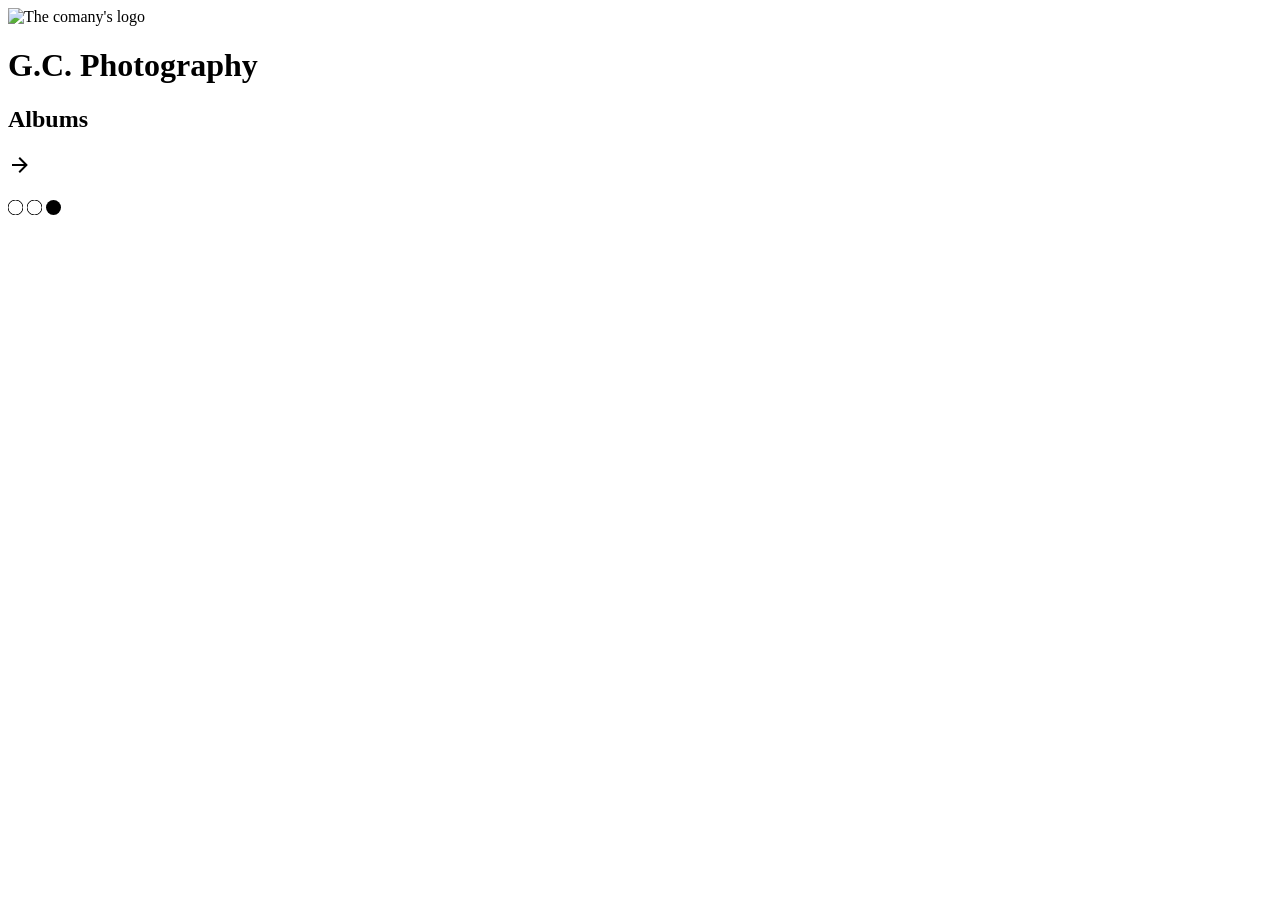
==== static/albums.html @ b633cdf7 "Finish "Albums" page animations" ====
<!DOCTYPE html>
<html lang="en">

<head>
	<meta charset="UTF-8">
	<meta name="viewport" content="width=device-width, initial-scale=1">
	<title>G.C. Photography | Albums</title>
	<link href="/styles.css" rel="stylesheet">
</head>

<body>
	<!-- Content -->
	<div id="album-page-content" class="stretched-height margin-bt-sm no-select">

		<dialog id="photo-modal">
			<div class="vbox centered-main box-spacing-sm no-select">
				<!-- Image -->
				<img class="flexbox-res-img fade add-fade-out" src="/resources/series.webp" alt="">

				<img class="icon align-end squish" src="/resources/hq.svg"
					alt="Show high quality version">

				<h2 class="center-txt">Caption</h2>

				<!-- Image Props -->
				<div class="hbox centered-main box-spacing-sm padding-sm">
					<div class="hbox centered-cross box-spacing-xxs">
						<img class="icon" src="/resources/shutter-speed.svg"
							alt="Camera shutter speed">
						<h3>1/200</h3>
					</div>
					<div class="hbox centered-cross box-spacing-xxs">
						<img class="icon" src="/resources/aperture.svg" alt="Camera aperture">
						<h3>f/1.8</h3>
					</div>

					<div class="flex-one margin-m"></div>

					<div class="hbox centered-cross box-spacing-xxs">
						<img class="icon" src="/resources/iso.svg" alt="Camera iso">
						<h3>800</h3>
					</div>
					<div class="hbox centered-cross box-spacing-xxs">
						<img class="icon" src="/resources/focal-length.svg"
							alt="Camera focal length">
						<h3>18mm</h3>
					</div>
				</div>
			</div>
		</dialog>

		<!-- Header -->
		<div class="hbox centered-main w100 padding-lr-175 fade header">
			<div id="header-text" class="hbox centered-cross box-spacing-sm no-wrap">
				<img src="/resources/logo.svg" alt="The comany's logo" width="32" height="32">
				<h1 id="contact-pg-bname" class="font-size-m">G.C. Photography</h1>
			</div>

			<div class="flex-one margin-m"></div>

			<!-- Indicator -->
			<div id="indicator" class="hbox centered-main box-spacing-m">
				<div class="vbox center-main">
					<h2 id="indicator-text"
						class="fade-in-text font-size-xl font-weight-n squish">Albums
					</h2>
					<div class="hbox center-main center-cross box-spacing-xs align-start">
						<svg xmlns="http://www.w3.org/2000/svg" viewBox="0 0 24 24" width="24"
							height="24" fill="currentColor"
							class="display-none rotate-180 delayed">
							<path
								d="M4 11v2h12l-5.5 5.5 1.42 1.42L19.84 12l-7.92-7.92L10.5 5.5 16 11H4z" />
						</svg>

						<h3 id="album-name"
							class="font-size-s font-weight-n add-fade-out no-wrap">
					</div>
					</h3>
				</div>

				<div class="vbox box-spacing-sm">
					<svg class="collapsible" width="15" height="15" fill="none" stroke="black"
						xmlns="http://www.w3.org/2000/svg">
						<ellipse cx="7.5" cy="7.5" rx="7.5" ry="7.5" />
					</svg>
					<svg class="collapsible" width="15" height="15" fill="none" stroke="black"
						xmlns="http://www.w3.org/2000/svg">
						<ellipse cx="7.5" cy="7.5" rx="7.5" ry="7.5" />
					</svg>
					<svg id="indicator-active" width="15" height="15"
						xmlns="http://www.w3.org/2000/svg">
						<ellipse cx="7.5" cy="7.5" rx="7.5" ry="7.5" />
					</svg>
				</div>
			</div>

			<div class="flex-one header-bspacer margin-l"></div>
		</div>


		<div class="vbox centered-main centered-cross stretched-height box-spacing-m padding-m">
			<!-- AlbumThumbnails -->
			<div id="album-thumbnails" class="photo-wall center-self">
			</div>
		</div>
	</div>
	<script src="/index.js">
	</script>
</body>

</html>
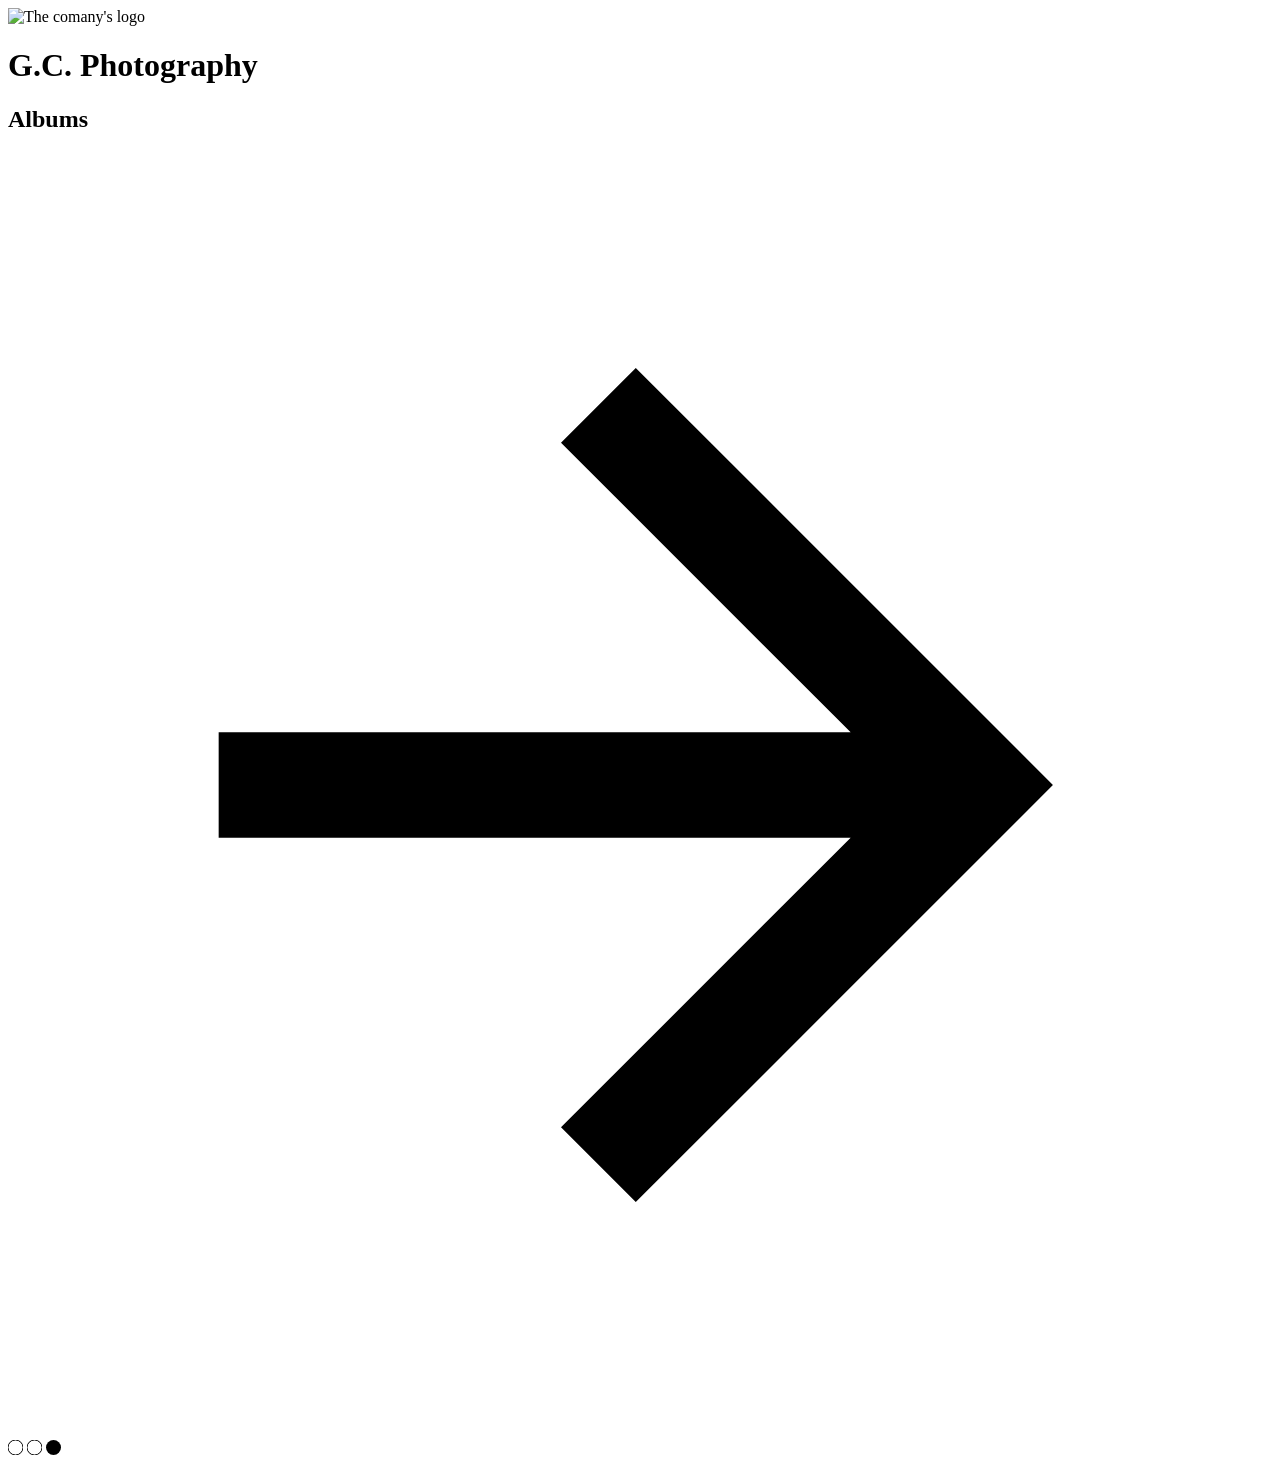
==== commit 79bcc808: "Format file" ====
--- a/static/albums.html
+++ b/static/albums.html
@@ -13,12 +13,12 @@
 	<div id="album-page-content" class="stretched-height margin-bt-sm no-select">
 
 		<dialog id="photo-modal">
-			<div class="vbox centered-main box-spacing-sm no-select">
+			<div class="vbox centered-main centered-cross box-spacing-sm no-select padding-sm">
 				<!-- Image -->
-				<img class="flexbox-res-img fade add-fade-out" src="/resources/series.webp" alt="">
+				<img class="flexbox-res-img fade add-fade-out" src="/resources/model.jpg" alt="">
 
-				<img class="icon align-end squish" src="/resources/hq.svg"
-					alt="Show high quality version">
+				<img data-show-hq="false" id="hq-icon" class="icon align-end squish"
+					src="/resources/hq.svg" alt="Show high quality version">
 
 				<h2 class="center-txt">Caption</h2>
 
@@ -61,21 +61,21 @@
 			<!-- Indicator -->
 			<div id="indicator" class="hbox centered-main box-spacing-m">
 				<div class="vbox center-main">
-					<h2 id="indicator-text"
-						class="fade-in-text font-size-xl font-weight-n squish">Albums
+					<h2 id="indicator-text" class="fade-in-text font-size-xl font-weight-n squish">
+						Albums
 					</h2>
-					<div class="hbox center-main center-cross box-spacing-xs align-start">
-						<svg xmlns="http://www.w3.org/2000/svg" viewBox="0 0 24 24" width="24"
-							height="24" fill="currentColor"
-							class="display-none rotate-180 delayed">
+					<div class="hbox centered-main centered-cross box-spacing-xs align-start">
+						<svg xmlns="http://www.w3.org/2000/svg" viewBox="0 0 24 24"
+							fill="currentColor"
+							class="display-none rotate-180 delayed cursor-point icon">
 							<path
 								d="M4 11v2h12l-5.5 5.5 1.42 1.42L19.84 12l-7.92-7.92L10.5 5.5 16 11H4z" />
 						</svg>
 
 						<h3 id="album-name"
-							class="font-size-s font-weight-n add-fade-out no-wrap">
+							class="font-size-m font-weight-n add-fade-out no-wrap">
+						</h3>
 					</div>
-					</h3>
 				</div>
 
 				<div class="vbox box-spacing-sm">
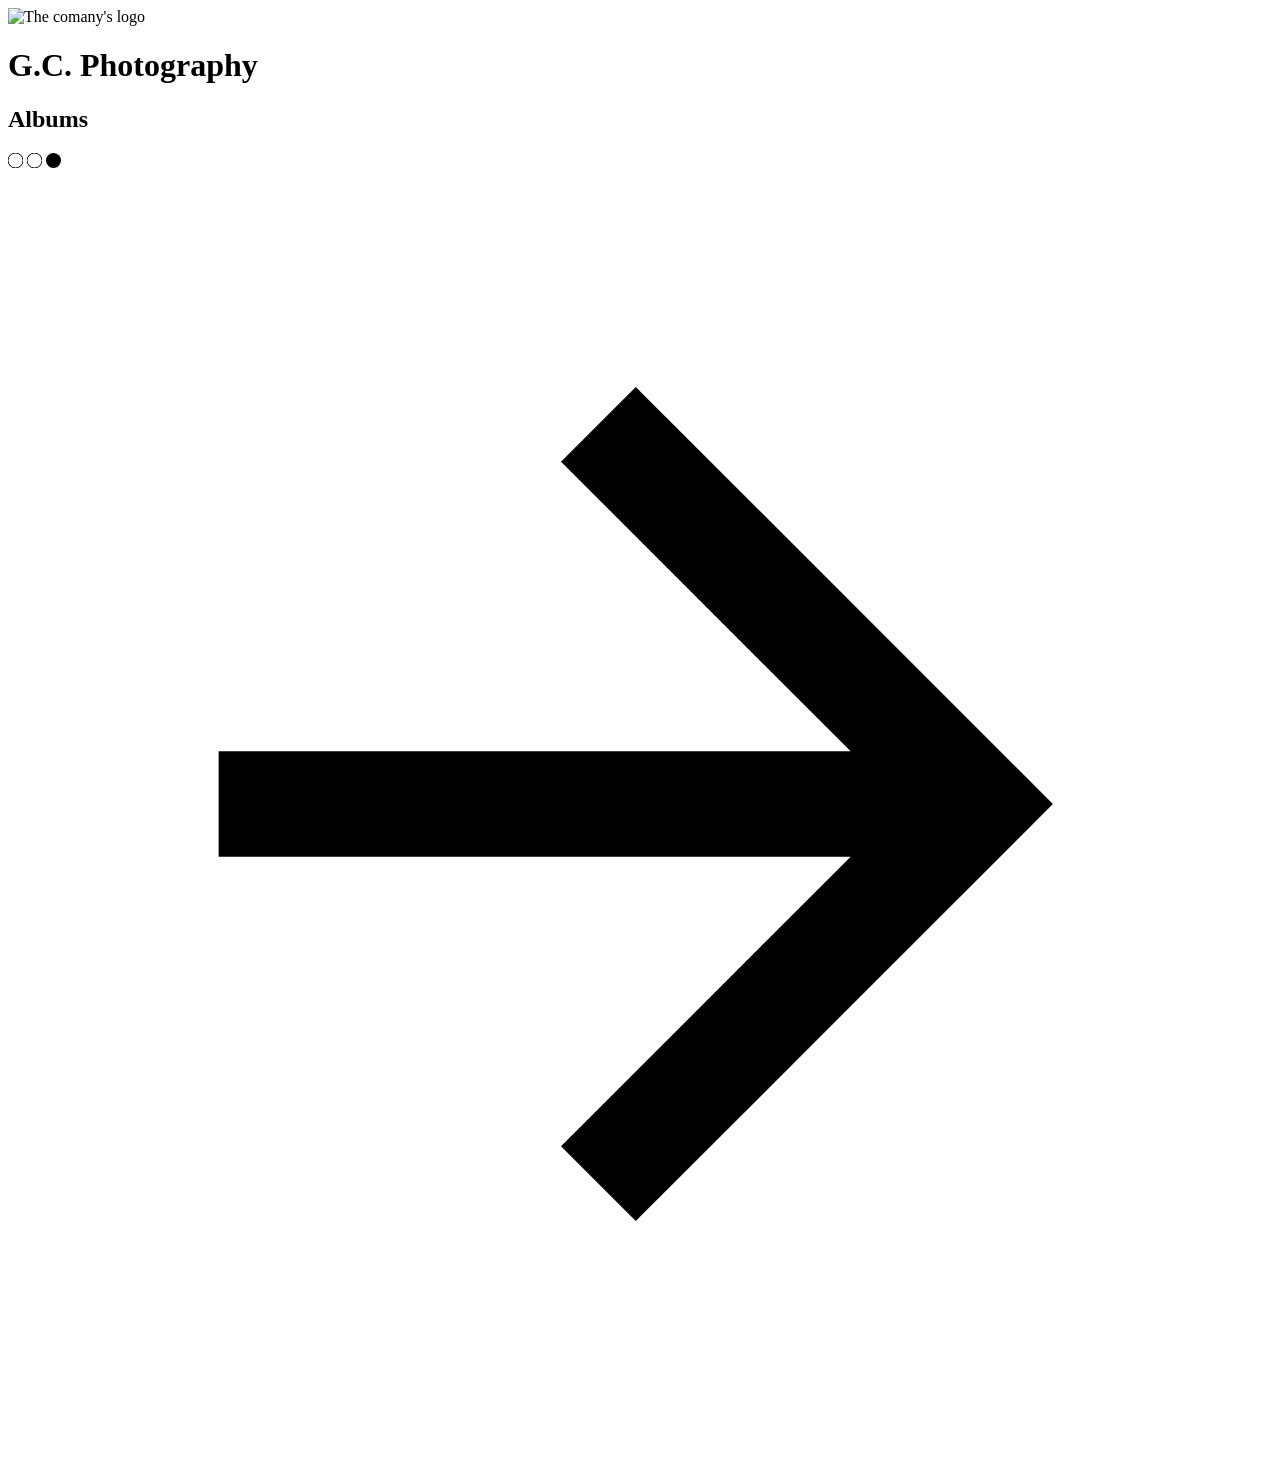
==== commit a5bd7850: "Finish frontend" ====
--- a/static/albums.html
+++ b/static/albums.html
@@ -13,44 +13,26 @@
 	<div id="album-page-content" class="stretched-height margin-bt-sm no-select">
 
 		<dialog id="photo-modal">
-			<div class="vbox centered-main centered-cross box-spacing-sm no-select padding-sm">
-				<!-- Image -->
-				<img class="flexbox-res-img fade add-fade-out" src="/resources/model.jpg" alt="">
+			<div class="vbox centered-main centered-cross box-spacing-sm no-select padding-m">
+				<svg id="modal-close-btn" class="align-end icon cursor-point" viewBox="0 0 200 200"
+					xmlns="http://www.w3.org/2000/svg">
+					<line x1="40" y1="40" x2="160" y2="160" stroke="black" stroke-width="20"
+						stroke-linecap="round" />
+					<line x1="160" y1="40" x2="40" y2="160" stroke="black" stroke-width="20"
+						stroke-linecap="round" />
+				</svg>
+
+				<img id="modal-img" src="/resources/main2.webp" alt="">
 
 				<img data-show-hq="false" id="hq-icon" class="icon align-end squish"
 					src="/resources/hq.svg" alt="Show high quality version">
 
 				<h2 class="center-txt">Caption</h2>
-
-				<!-- Image Props -->
-				<div class="hbox centered-main box-spacing-sm padding-sm">
-					<div class="hbox centered-cross box-spacing-xxs">
-						<img class="icon" src="/resources/shutter-speed.svg"
-							alt="Camera shutter speed">
-						<h3>1/200</h3>
-					</div>
-					<div class="hbox centered-cross box-spacing-xxs">
-						<img class="icon" src="/resources/aperture.svg" alt="Camera aperture">
-						<h3>f/1.8</h3>
-					</div>
-
-					<div class="flex-one margin-m"></div>
-
-					<div class="hbox centered-cross box-spacing-xxs">
-						<img class="icon" src="/resources/iso.svg" alt="Camera iso">
-						<h3>800</h3>
-					</div>
-					<div class="hbox centered-cross box-spacing-xxs">
-						<img class="icon" src="/resources/focal-length.svg"
-							alt="Camera focal length">
-						<h3>18mm</h3>
-					</div>
-				</div>
 			</div>
 		</dialog>
 
 		<!-- Header -->
-		<div class="hbox centered-main w100 padding-lr-175 fade header">
+		<div class="hbox centered-main centered-cross w100 padding-lr-175 fade header">
 			<div id="header-text" class="hbox centered-cross box-spacing-sm no-wrap">
 				<img src="/resources/logo.svg" alt="The comany's logo" width="32" height="32">
 				<h1 id="contact-pg-bname" class="font-size-m">G.C. Photography</h1>
@@ -59,48 +41,49 @@
 			<div class="flex-one margin-m"></div>
 
 			<!-- Indicator -->
-			<div id="indicator" class="hbox centered-main box-spacing-m">
-				<div class="vbox center-main">
+			<div class="vbox centered-main">
+				<div id="indicator" class="hbox centered-main box-spacing-m">
 					<h2 id="indicator-text" class="fade-in-text font-size-xl font-weight-n squish">
 						Albums
 					</h2>
-					<div class="hbox centered-main centered-cross box-spacing-xs align-start">
-						<svg xmlns="http://www.w3.org/2000/svg" viewBox="0 0 24 24"
-							fill="currentColor"
-							class="display-none rotate-180 delayed cursor-point icon">
-							<path
-								d="M4 11v2h12l-5.5 5.5 1.42 1.42L19.84 12l-7.92-7.92L10.5 5.5 16 11H4z" />
+
+					<div class="vbox box-spacing-sm">
+						<svg class="collapsible" width="15" height="15" fill="none"
+							stroke="black" xmlns="http://www.w3.org/2000/svg">
+							<ellipse cx="7.5" cy="7.5" rx="7.5" ry="7.5" />
 						</svg>
+						<svg class="collapsible" width="15" height="15" fill="none"
+							stroke="black" xmlns="http://www.w3.org/2000/svg">
+							<ellipse cx="7.5" cy="7.5" rx="7.5" ry="7.5" />
+						</svg>
+						<svg id="indicator-active" width="15" height="15"
+							xmlns="http://www.w3.org/2000/svg">
+							<ellipse cx="7.5" cy="7.5" rx="7.5" ry="7.5" />
+						</svg>
+					</div>
 
-						<h3 id="album-name"
-							class="font-size-m font-weight-n add-fade-out no-wrap">
-						</h3>
-					</div>
+
 				</div>
 
-				<div class="vbox box-spacing-sm">
-					<svg class="collapsible" width="15" height="15" fill="none" stroke="black"
-						xmlns="http://www.w3.org/2000/svg">
-						<ellipse cx="7.5" cy="7.5" rx="7.5" ry="7.5" />
+				<div class="hbox centered-main centered-cross box-spacing-xs align-start">
+					<svg xmlns="http://www.w3.org/2000/svg" viewBox="0 0 24 24" fill="currentColor"
+						class="display-none rotate-180 animated cursor-point icon2">
+						<path
+							d="M4 11v2h12l-5.5 5.5 1.42 1.42L19.84 12l-7.92-7.92L10.5 5.5 16 11H4z" />
 					</svg>
-					<svg class="collapsible" width="15" height="15" fill="none" stroke="black"
-						xmlns="http://www.w3.org/2000/svg">
-						<ellipse cx="7.5" cy="7.5" rx="7.5" ry="7.5" />
-					</svg>
-					<svg id="indicator-active" width="15" height="15"
-						xmlns="http://www.w3.org/2000/svg">
-						<ellipse cx="7.5" cy="7.5" rx="7.5" ry="7.5" />
-					</svg>
+
+					<h3 id="album-name" class="font-size-s font-weight-n add-fade-out no-wrap">
+					</h3>
 				</div>
 			</div>
 
-			<div class="flex-one header-bspacer margin-l"></div>
+			<div class="flex-one header-bspacer margin-m"></div>
 		</div>
 
 
 		<div class="vbox centered-main centered-cross stretched-height box-spacing-m padding-m">
 			<!-- AlbumThumbnails -->
-			<div id="album-thumbnails" class="photo-wall center-self">
+			<div id="album-thumbnails" class="photo-wall center-self stretched-height">
 			</div>
 		</div>
 	</div>
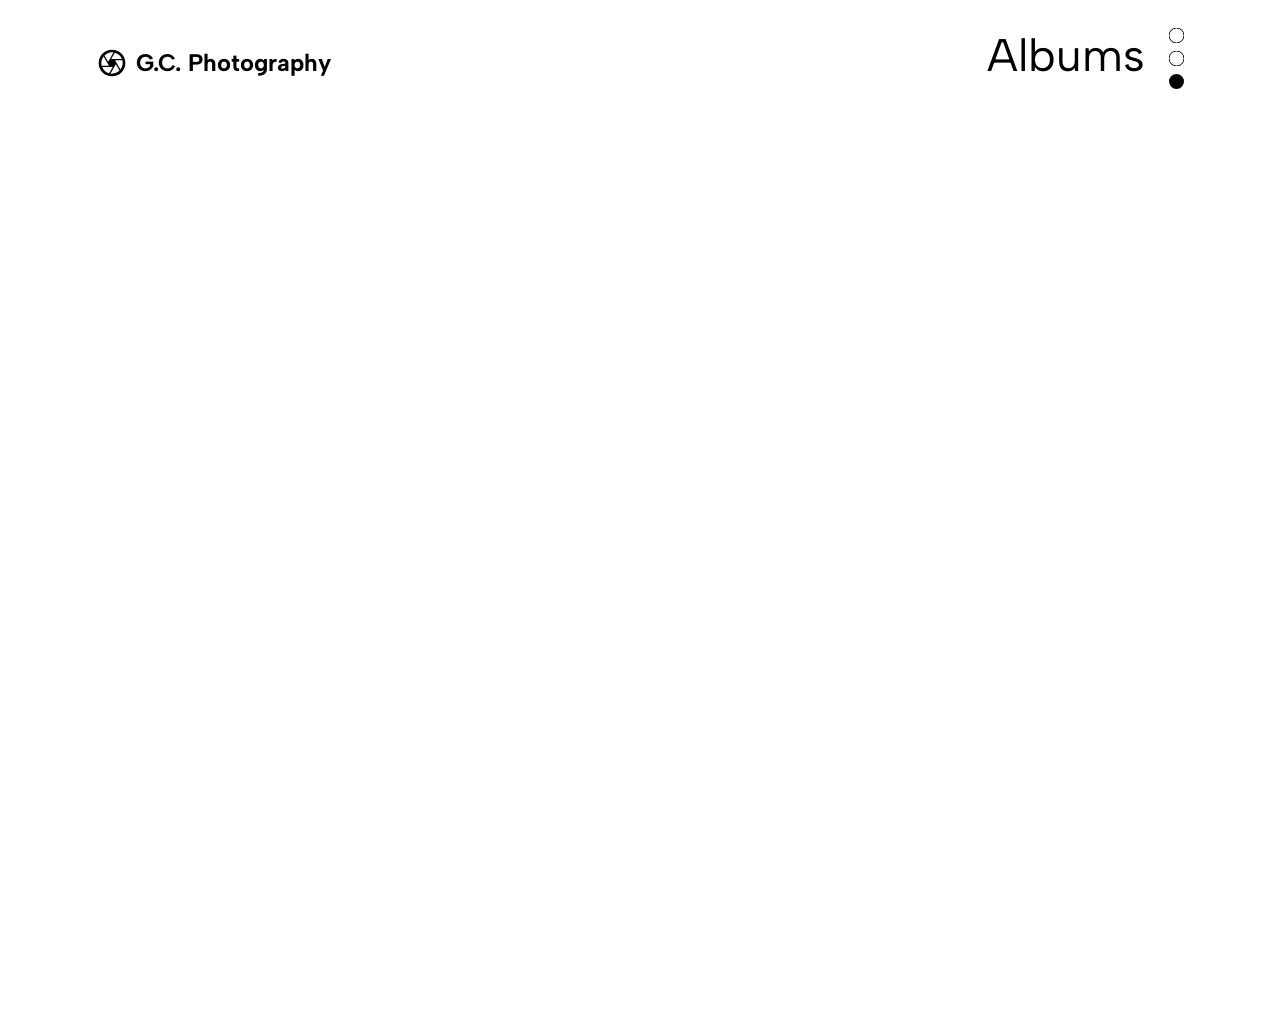
==== commit ddb1780a: "Fix resource paths" ====
--- a/static/albums.html
+++ b/static/albums.html
@@ -5,7 +5,7 @@
 	<meta charset="UTF-8">
 	<meta name="viewport" content="width=device-width, initial-scale=1">
 	<title>G.C. Photography | Albums</title>
-	<link href="/styles.css" rel="stylesheet">
+	<link href="./styles.css" rel="stylesheet">
 </head>
 
 <body>
@@ -22,10 +22,10 @@
 						stroke-linecap="round" />
 				</svg>
 
-				<img id="modal-img" src="/resources/main2.webp" alt="">
+				<img id="modal-img" src="./resources/main2.webp" alt="">
 
-				<img data-show-hq="false" id="hq-icon" class="icon align-end squish"
-					src="/resources/hq.svg" alt="Show high quality version">
+				<img data-show-hq="false" id="hq-icon" class="no-select icon align-end squish"
+					src="./resources/hq.svg" alt="Show high quality version">
 
 				<h2 class="center-txt">Caption</h2>
 			</div>
@@ -34,14 +34,14 @@
 		<!-- Header -->
 		<div class="hbox centered-main centered-cross w100 padding-lr-175 fade header">
 			<div id="header-text" class="hbox centered-cross box-spacing-sm no-wrap">
-				<img src="/resources/logo.svg" alt="The comany's logo" width="32" height="32">
+				<img src="./resources/logo.svg" alt="The comany's logo" width="32" height="32">
 				<h1 id="contact-pg-bname" class="font-size-m">G.C. Photography</h1>
 			</div>
 
 			<div class="flex-one margin-m"></div>
 
 			<!-- Indicator -->
-			<div class="vbox centered-main">
+			<div class="vbox centered-main box-spacing-sm">
 				<div id="indicator" class="hbox centered-main box-spacing-m">
 					<h2 id="indicator-text" class="fade-in-text font-size-xl font-weight-n squish">
 						Albums
@@ -65,7 +65,7 @@
 
 				</div>
 
-				<div class="hbox centered-main centered-cross box-spacing-xs align-start">
+				<div class="hbox centered-main centered-cross box-spacing-sm align-start">
 					<svg xmlns="http://www.w3.org/2000/svg" viewBox="0 0 24 24" fill="currentColor"
 						class="display-none rotate-180 animated cursor-point icon2">
 						<path
@@ -87,7 +87,7 @@
 			</div>
 		</div>
 	</div>
-	<script src="/index.js">
+	<script src="./index.js">
 	</script>
 </body>
 
--- a/static/styles.css
+++ b/static/styles.css
@@ -0,0 +1,968 @@
+/* ============================================================
+   RESET & BASE
+   ============================================================ */
+@font-face {
+	font-family: "Albert Sans";
+	src: url("./resources/fonts/AlbertSans-Regular.woff2") format("woff2");
+	font-weight: 400;
+	font-style: normal;
+	font-display: swap;
+}
+
+@font-face {
+	font-family: "Albert Sans";
+	src: url("./resources/fonts/AlbertSans-Bold.woff2") format("woff2");
+	font-weight: 700;
+	font-style: normal;
+	font-display: swap;
+}
+
+:root {
+	--border-radius: 2px;
+}
+
+* {
+	margin: 0;
+	padding: 0;
+	box-sizing: border-box;
+	font-size: 100%;
+}
+
+body {
+	font-family: "Albert Sans", sans-serif;
+}
+
+dialog {
+	border: none;
+	border-radius: var(--border-radius);
+	box-shadow: 0 10px 30px rgba(0, 0, 0, 0.2);
+	position: fixed;
+	inset: 0;
+	margin: auto;
+	overflow-y: auto;
+
+	/* Hide scrollbar cross-browser */
+	scrollbar-width: none;
+	/* Firefox */
+	-ms-overflow-style: none;
+	/* IE / Edge */
+}
+
+dialog[open] {
+	animation: slideIn 0.55s cubic-bezier(0.22, 0.61, 0.36, 1) forwards;
+}
+
+dialog::backdrop {
+	background: rgba(0, 0, 0, 0.5);
+	animation: fadeIn 0.45s ease forwards;
+}
+
+dialog.closing {
+	animation: slideDown 0.4s ease-in forwards;
+}
+
+dialog.closing::backdrop {
+	animation: fadeOut 0.4s ease forwards;
+}
+
+dialog::-webkit-scrollbar {
+	display: none;
+	/* Chrome / Safari / Opera */
+}
+
+/* ============================================================
+   PAGE LAYOUTS
+   ============================================================ */
+
+#home-page-content {
+	padding: 1.75rem 0.75rem 0 0.75rem;
+}
+
+#album-page-content {
+	padding: 1.75rem 0.5rem 0 0.5rem;
+}
+
+#contact-page-content {
+	padding: 1.75rem 0 0 0;
+}
+
+#album-thumbnails {
+	width: 100%;
+	max-width: 1200px;
+	height: 800px;
+	overflow-y: auto;
+	min-height: 0;
+
+	/* Hide scrollbar cross-browser */
+	scrollbar-width: none;
+	/* Firefox */
+	-ms-overflow-style: none;
+	/* IE / Edge */
+}
+
+#album-thumbnails::-webkit-scrollbar {
+	display: none;
+	/* Chrome / Safari / Opera */
+}
+
+/* ============================================================
+   RESPONSIVE BREAKPOINTS
+   ============================================================ */
+
+@media (max-width: 768px) {
+	#indicator-text {
+		font-size: 2.15rem;
+	}
+
+	#welcome-text {
+		font-size: 1.15rem;
+	}
+
+	#welcome-img {
+		width: 100%;
+		height: 100%;
+	}
+
+	#modal-img {
+		max-width: 70vw;
+		max-height: 70vh;
+	}
+
+	.header {
+		flex-direction: column !important;
+	}
+
+	.header-bspacer {
+		display: none;
+	}
+
+	#contact-img {
+		display: none;
+	}
+}
+
+@media (min-width: 769px) {
+	#indicator-text {
+		font-size: 2.85rem;
+	}
+
+	#welcome-text {
+		font-size: 1.5rem;
+	}
+
+	#welcome-img {
+		width: 100%;
+		height: 100%;
+	}
+
+	#modal-img {
+		max-width: 65vw;
+		max-height: 65vh;
+	}
+
+	#contact-img {
+		display: none;
+	}
+
+	.header-bspacer {
+		display: none;
+	}
+}
+
+@media (min-width: 1024px) {
+	#welcome-img {
+		width: 100%;
+		height: 100%;
+	}
+
+	#contact-form {
+		flex-basis: 25%;
+		flex-grow: 1;
+	}
+
+	#album-img {
+		width: 5%;
+		max-width: 100%;
+		flex-shrink: 1;
+		min-width: 0;
+	}
+
+	#modal-img {
+		max-width: 75vw;
+		max-height: 75vh;
+	}
+
+	.header {
+		flex-direction: row;
+	}
+}
+
+@media (min-width: 1280px) {
+	#welcome-img {
+		width: 50%;
+		height: 50%;
+	}
+}
+
+@media (min-width: 1440px) {
+	#welcome-img {
+		width: 50%;
+		height: 50%;
+	}
+}
+
+@media (min-width: 1600px) {
+	#welcome-img {
+		width: 100%;
+		height: 100%;
+	}
+}
+
+@media (min-width: 1800px) {
+	#contact-img {
+		width: 33%;
+		display: block;
+	}
+}
+
+@media (min-width: 1920px) {
+	#welcome-img {
+		width: 50%;
+		height: 50%;
+	}
+
+	#contact-form {
+		flex-basis: 35%;
+		flex-grow: 1;
+	}
+}
+
+/* ============================================================
+   IMAGES
+   ============================================================ */
+
+.w900px {
+	width: min(900px, 100%);
+}
+
+#album-img {
+	width: 200px;
+	max-width: 200px;
+	flex-grow: 0;
+	pointer-events: none;
+	margin-bottom: 1rem;
+}
+
+#welcome-img {
+	object-fit: cover;
+	/* fills the container, cropping overflow */
+	object-position: center;
+	/* keeps the crop centered */
+	display: block;
+}
+
+#modal-img {
+	width: auto;
+	height: auto;
+	background-color: gray;
+	min-width: 0;
+}
+
+.flexbox-res-img {
+	max-width: 100%;
+	height: auto;
+	min-width: 0;
+	/* prevents flex children from overflowing */
+}
+
+.icon {
+	width: 1.3rem;
+	height: 1.3rem;
+}
+
+.icon2 {
+	width: 1.4em;
+	height: 1.4em;
+}
+
+.black-bg {
+	background: black;
+}
+
+/* ============================================================
+   LAYOUT UTILITIES — FLEXBOX
+   ============================================================ */
+
+.vbox {
+	display: flex;
+	flex-direction: column;
+}
+
+.hbox {
+	display: flex;
+	flex-direction: row;
+}
+
+.display-none {
+	display: none;
+}
+
+.display-block {
+	display: block;
+}
+
+.box-spacing-xxs {
+	gap: 0.15rem;
+}
+
+.box-spacing-xs {
+	gap: 0.25rem;
+}
+
+.box-spacing-sm {
+	gap: 0.5rem;
+}
+
+.box-spacing-m {
+	gap: 1.5rem;
+}
+
+.box-spacing-l {
+	gap: 2rem;
+}
+
+.box-spacing-2xl {
+	gap: 6rem;
+}
+
+.box-spacing-4xl {
+	gap: 18rem;
+}
+
+.no-box-spacing {
+	gap: 0;
+}
+
+.centered-main {
+	justify-content: center;
+}
+
+.centered-cross {
+	align-items: center;
+}
+
+.align-start {
+	align-self: flex-start;
+}
+
+.align-end {
+	align-self: flex-end;
+}
+
+.align-bottom {
+	align-self: bottom;
+}
+
+.center-self {
+	align-self: center;
+}
+
+.stretched-height {
+	min-height: 100dvh;
+}
+
+.stretched-height_s {
+	height: 100dvh;
+}
+
+.flex-one {
+	flex: 1;
+}
+
+.flex-two {
+	flex: 2;
+}
+
+.space-85 {
+	flex-basis: 85%;
+	flex-grow: 1;
+}
+
+.space-75 {
+	flex-basis: 75%;
+	flex-grow: 1;
+}
+
+.space-60 {
+	flex-basis: 60%;
+	flex-grow: 1;
+}
+
+.space-35 {
+	flex-basis: 35%;
+	flex-grow: 1;
+}
+
+.space-20 {
+	flex-basis: 20%;
+	flex-grow: 1;
+}
+
+/* ============================================================
+   LAYOUT UTILITIES — POSITIONING & SIZING
+   ============================================================ */
+
+.bottom-centered {
+	position: absolute;
+	left: 50%;
+}
+
+.pos-abs {
+	position: absolute;
+}
+
+.pos-rel {
+	position: relative;
+}
+
+.w100 {
+	width: 100%;
+}
+
+.w50 {
+	width: 50%;
+}
+
+.w35 {
+	width: 35%;
+}
+
+.w2 {
+	width: 2%;
+}
+
+.overflow-hd {
+	overflow: hidden;
+}
+
+.obj-fit-cover {
+	object-fit: cover;
+}
+
+.rotate-180 {
+	transform: rotate(180deg);
+}
+
+/* ============================================================
+   LAYOUT UTILITIES — SPACING
+   ============================================================ */
+.padding-xs {
+	padding: 0.25rem;
+}
+
+.padding-sm {
+	padding: 0.5rem;
+}
+
+.padding-m {
+	padding: 1.5rem;
+}
+
+.padding-l {
+	padding: 2rem;
+}
+
+.padding-lr-175 {
+	padding: 0 5.5rem 0 5.5rem;
+}
+
+.margin-xs {
+	margin: 0.5rem;
+}
+
+.margin-sm {
+	margin: 1rem;
+}
+
+.margin-bt-sm {
+	margin: 0 0 1rem 0;
+}
+
+.margin-m {
+	margin: 2rem;
+}
+
+.margin-l {
+	margin: 5rem;
+}
+
+/* ============================================================
+   TYPOGRAPHY UTILITIES
+   ============================================================ */
+.center-txt {
+	text-align: center;
+}
+
+.t-align-start {
+	text-align: start;
+}
+
+.t-align-end {
+	text-align: end;
+}
+
+.t-align-center {
+	text-align: center;
+}
+
+.font-size-s {
+	font-size: 1rem;
+}
+
+.font-size-m {
+	font-size: 1.5rem;
+}
+
+.font-size-l {
+	font-size: 1.75rem;
+}
+
+.font-size-xl {
+	font-size: 2.75rem;
+}
+
+.font-weight-n {
+	font-weight: normal;
+}
+
+/* ============================================================
+   COLOR & BACKGROUND UTILITIES
+   ============================================================ */
+
+.bg-gray {
+	background-color: gray;
+}
+
+.bg-white {
+	background-color: white;
+	z-index: 9999;
+}
+
+/* ============================================================
+   FORM — INPUT WRAP
+   ============================================================ */
+
+.input-wrap {
+	position: relative;
+}
+
+.input-wrap input {
+	width: 100%;
+	box-sizing: border-box;
+	border: none;
+	border-bottom: 2px solid #000;
+	border-radius: var(--border-radius);
+	outline: none;
+	padding: 8px 0;
+	transition:
+		padding 0.3s ease,
+		border-radius 0.3s ease,
+		border-color 0.3s ease;
+	font-size: 1.5rem;
+}
+
+/* left & right sides */
+.input-wrap::before,
+.input-wrap::after {
+	content: "";
+	position: absolute;
+	width: 2px;
+	height: 0;
+	background: #000;
+	bottom: 0;
+	transition: height 0.15s ease 0.25s;
+	border-radius: var(--border-radius);
+}
+
+.input-wrap::before {
+	left: 0;
+}
+
+.input-wrap::after {
+	right: 0;
+}
+
+/* top line (via a <span class="top-line">) */
+.top-line {
+	position: absolute;
+	top: 0;
+	left: 0;
+	height: 2px;
+	width: 0;
+	background: #000;
+	transition: none;
+	border-radius: var(--border-radius);
+}
+
+/* bottom line (via a <span class="bot-line">) */
+.bot-line {
+	position: absolute;
+	bottom: 0;
+	left: 0;
+	height: 2px;
+	width: 0;
+	background: #000;
+	transition: width 0.25s ease;
+	border-radius: var(--border-radius);
+}
+
+/* on focus */
+.input-wrap:focus-within input {
+	border-color: transparent;
+	padding: 8px 10px;
+	border-radius: var(--border-radius);
+}
+
+.input-wrap:focus-within .bot-line {
+	width: 100%;
+}
+
+.input-wrap:focus-within::before,
+.input-wrap:focus-within::after {
+	height: 100%;
+}
+
+.input-wrap:focus-within .top-line {
+	width: 100%;
+	transition: width 0.25s ease 0.4s;
+}
+
+textarea {
+	resize: none;
+	font-size: 1.25rem;
+	border-radius: var(--border-radius);
+}
+
+/* ============================================================
+   COMPONENTS
+   ============================================================ */
+
+.black-btn {
+	color: white;
+	background-color: black;
+	padding: 1rem;
+	font-size: 1.75rem;
+}
+
+.panel {
+	position: absolute;
+	top: 0;
+	left: 0;
+	width: 100%;
+	height: 100%;
+	background: white;
+	transform: translateY(-100%);
+	transition: transform 0.6s cubic-bezier(0.4, 0, 0.2, 1);
+}
+
+.panel.open {
+	transform: translateY(0);
+}
+
+.collapsible {
+	transition:
+		width 0.3s ease,
+		height 0.3s ease,
+		opacity 0.3s ease,
+		margin 0.3s ease;
+}
+
+.collapsed .collapsible {
+	width: 0;
+	height: 0;
+	opacity: 0;
+	margin: 0;
+}
+
+.photo-wall {
+	display: grid;
+	grid-template-columns: repeat(auto-fill, minmax(140px, 1fr));
+	gap: 12px;
+}
+
+/* Base tile */
+.photo-wall .photo {
+	background-color: gray;
+	overflow: hidden;
+	border-radius: var(--border-radius);
+}
+
+/* Size variants — tweak heights to taste */
+.photo-wall .photo.small {
+	height: 140px;
+}
+
+.photo-wall .photo.medium {
+	height: 250px;
+}
+
+.photo-wall .photo.tall {
+	height: 315px;
+}
+
+.photo-wall .photo.wide {
+	grid-column: span 2;
+	height: 190px;
+}
+
+.photo-wall .photo.huge {
+	grid-column: span 2;
+	grid-row: span 2;
+	height: 100%;
+	min-height: 320px;
+}
+
+/* ============================================================
+   INTERACTION UTILITIES
+   ============================================================ */
+.no-scroll {
+	height: 100%;
+	overflow: hidden;
+}
+
+.no-wrap {
+	white-space: nowrap;
+}
+
+.no-select {
+	user-select: none;
+}
+
+.squish:hover {
+	cursor: pointer;
+}
+
+.squish:active {
+	animation: squish 0.4s ease-out;
+}
+
+.scale-on-hover {
+	transition: transform 0.3s ease;
+}
+
+.scale-on-hover:hover {
+	transform: scale(1.05);
+	box-shadow: 0 4px 16px rgba(0, 0, 0, 0.12);
+}
+
+.scale-on-hover-z {
+	transition:
+		transform 0.3s ease,
+		z-index 0s;
+	position: relative;
+	z-index: 0;
+}
+
+.scale-on-hover-z:hover {
+	transform: scale(1.05);
+	z-index: 1000;
+}
+
+.pop-in.scale-on-hover {
+	transition: none;
+}
+
+.unrotate_180-popout {
+	pointer-events: none;
+	animation:
+		rotate 1s ease-in-out 1,
+		popOut 420ms cubic-bezier(0.34, 1.56, 0.64, 1) both;
+}
+
+.cursor-point {
+	cursor: pointer;
+}
+
+/* ============================================================
+   ANIMATIONS — KEYFRAMES
+   ============================================================ */
+
+@keyframes fadeOut {
+	from {
+		pointer-events: none;
+		opacity: 1;
+	}
+
+	to {
+		pointer-events: none;
+		opacity: 0;
+	}
+}
+
+@keyframes fadeIn {
+	from {
+		pointer-events: none;
+		opacity: 0;
+		transform: translateY(16px);
+	}
+
+	to {
+		pointer-events: "";
+		opacity: 1;
+		transform: translateY(0);
+	}
+}
+
+@keyframes fadeInLeft {
+	from {
+		pointer-events: none;
+		opacity: 0;
+		transform: translateX(-50px);
+	}
+
+	to {
+		pointer-events: "";
+		opacity: 1;
+		transform: translateX(0);
+	}
+}
+
+@keyframes squish {
+	0% {
+		transform: scale(1, 1);
+	}
+
+	30% {
+		transform: scale(1.3, 0.7);
+	}
+
+	/* squish down */
+	50% {
+		transform: scale(0.9, 1);
+	}
+
+	/* overshoot up */
+	70% {
+		transform: scale(1.1, 0.95);
+	}
+
+	/* settle */
+	100% {
+		transform: scale(1, 1);
+	}
+}
+
+@keyframes popIn {
+	0% {
+		opacity: 0;
+		transform: scale(0.6);
+	}
+
+	100% {
+		opacity: 1;
+		transform: scale(1);
+	}
+}
+
+@keyframes popOut {
+	0% {
+		opacity: 1;
+		transform: scale(1);
+	}
+
+	100% {
+		opacity: 0;
+		transform: scale(0.6);
+	}
+}
+
+@keyframes rotate {
+	from {
+		transform: rotate(180deg);
+	}
+
+	to {
+		transform: rotate(0);
+	}
+}
+
+@keyframes slideDown {
+	from {
+		transform: translateY(0);
+		opacity: 1;
+	}
+
+	to {
+		transform: translateY(-120%);
+		opacity: 0;
+	}
+}
+
+@keyframes slideIn {
+	0% {
+		transform: translateY(120%);
+		opacity: 0;
+	}
+
+	100% {
+		transform: translateY(0);
+		opacity: 1;
+	}
+}
+
+/* ============================================================
+   ANIMATIONS — CLASSES
+   ============================================================ */
+
+.fade-in-text {
+	opacity: 0;
+	animation: fadeInLeft 1.1s ease-in-out forwards;
+}
+
+.fade {
+	opacity: 0;
+	animation: fadeIn 0.9s ease-in-out forwards;
+}
+
+.fade-out {
+	opacity: 1;
+	animation: fadeOut 1.1s cubic-bezier(0.34, 1.56, 0.64, 1) forwards;
+}
+
+.pop-in {
+	animation: popIn 420ms cubic-bezier(0.34, 1.56, 0.64, 1) both;
+	animation-delay: 0.1s;
+}
+
+.pop-out {
+	animation: popOut 420ms cubic-bezier(0.34, 1.56, 0.64, 1) both;
+	animation-delay: 0.1s;
+}
+
+/* ============================================================
+   ANIMATION — DELAYS
+   ============================================================ */
+
+.delay_0 {
+	animation-delay: 0s;
+}
+
+.delay_015 {
+	animation-delay: 0.15s;
+}
+
+.delay_025 {
+	animation-delay: 0.25s;
+}
+
+.delay_075 {
+	animation-delay: 0.75s;
+}
+
+.delay1_5 {
+	animation-delay: 1.5s;
+}
+
+.delay1_6 {
+	animation-delay: 1.6s;
+}
